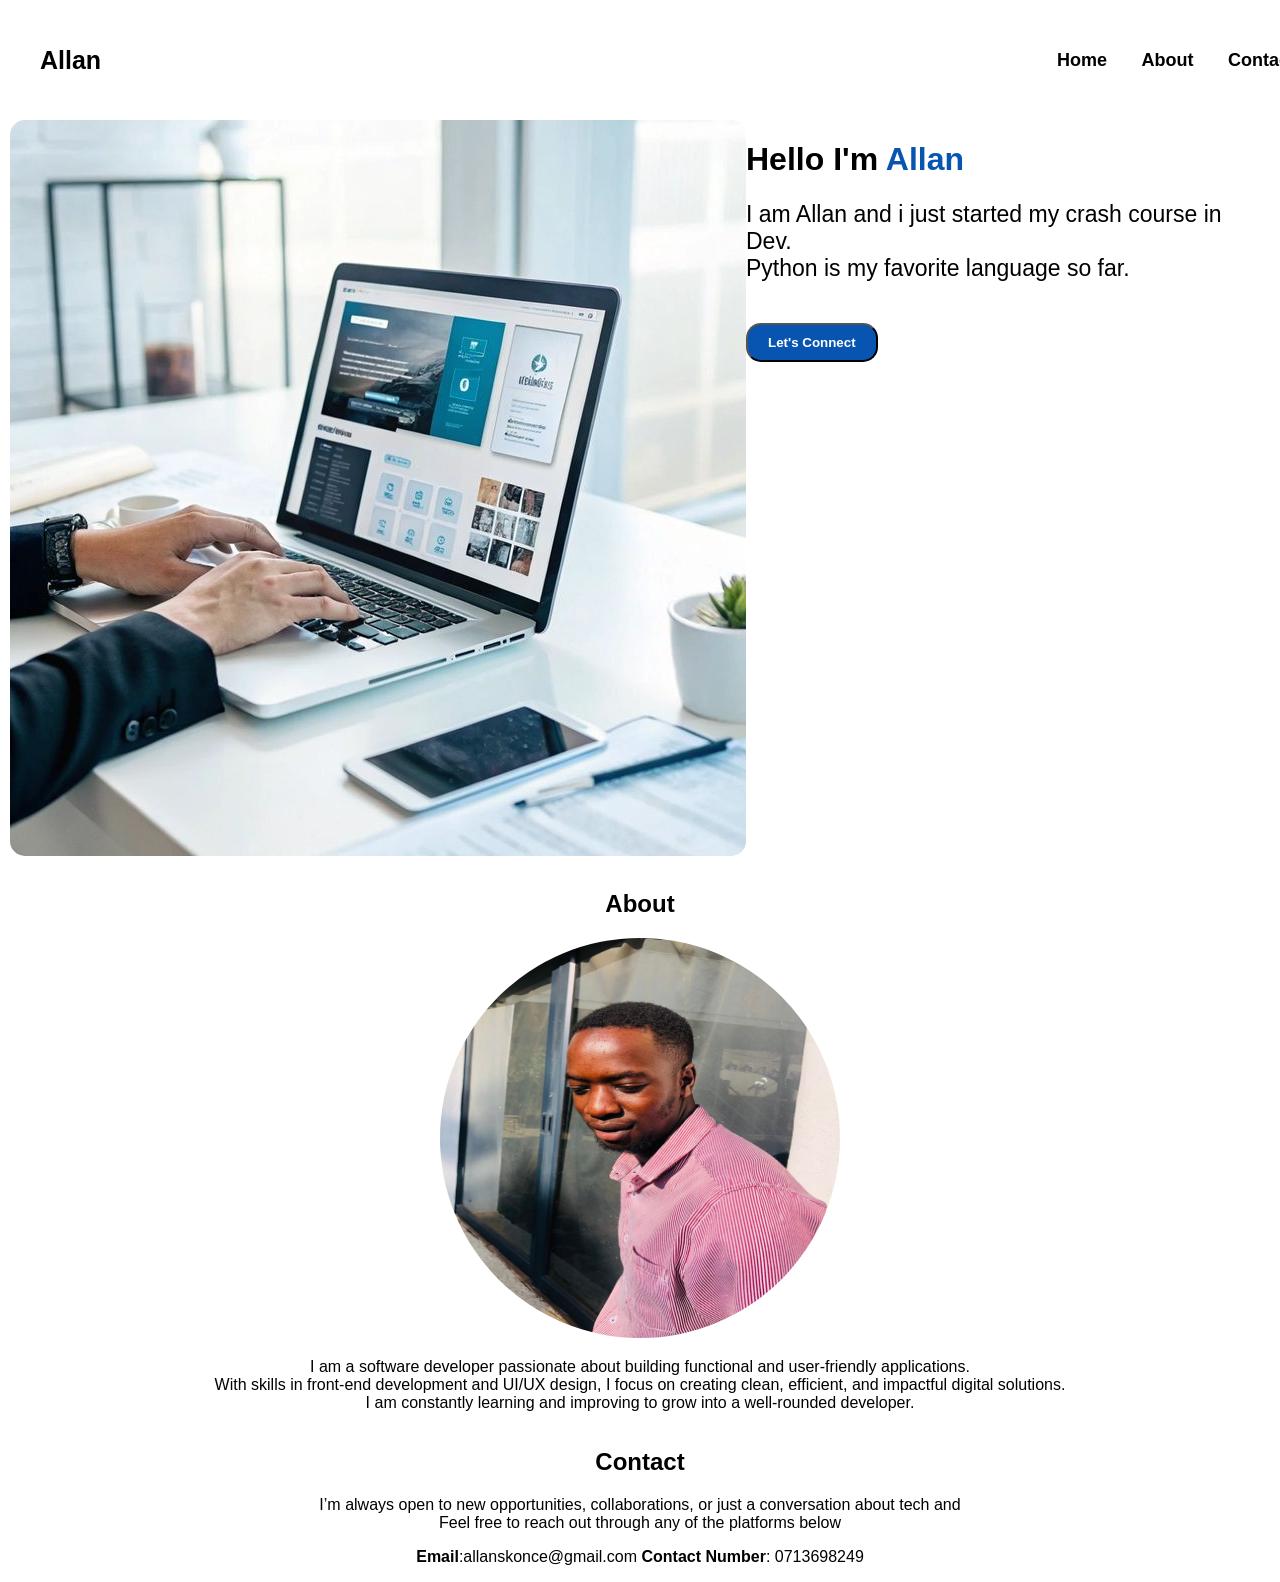
==== index.html @ 456476ec "first commit" ====
<!DOCTYPE html>
<html lang="en">
<head>
    <meta charset="UTF-8">
    <meta name="viewport" content="width=device-width, initial-scale=1.0">
    <title>Allan's portfolio</title>
    <link rel="stylesheet" href="stlye.css">
</head>
<body>
    <div class="navigation">
        <label class="name">Allan</label>
        <ul>
            <li><a href="#">Home</a></li>
            <li><a href="#">About</a></li>
            <li><a href="#">Contact</a></li>
        </ul>
    </div>
    <div class="container">
        <div class="picture">
            <img src="Clients.jpg" alt="impress" width="736" height="736">
        </div>
        <div class="text">
            <h1>Hello I'm <span class="zita">Allan</span></h1>
            <p class="t">I am Allan and i just started my crash course in Dev. <br>Python is my favorite language so far.</p><br>
            <button class="button">Let's Connect</button>
        </div>
    </div>
    

<section> 
    <div class="aboutcontainer">
        <div class="about">
            <h1>About</h1>
            <img src="IMG-20260331-WA0064.jpg" alt="my preacher">
            <p>I am a software developer passionate about building functional and user-friendly applications. <br> With skills in front-end development and UI/UX design, I focus on creating clean, efficient, and impactful digital solutions. <br>I am constantly learning and improving to grow into a well-rounded developer.</p>
            
            
        </div>

        <div class="pic mbiri">
        </div>
    </div>    
</section>

<section>
    <div class="contactcontainer">
        <div class="contact">
            <h1>Contact</h1>
            <p>I’m always open to new opportunities, collaborations, or just a conversation about tech and <br>Feel free to reach out through any of the platforms below  </p>
            <p><b>Email</b>:allanskonce@gmail.com 
            <b>Contact Number</b>: 0713698249</p>
        </div>
    </div>
</section>
---- stlye.css ----
body{
    top: 0;
    margin: 0;
    font-family: 'Segoe UI', Tahoma, Geneva, Verdana, sans-serif;
}

.navigation{
    width: 100%;
    height: 60px;
}

.t{
    font-size: 23px;
}
.picture img{
    border-radius: 15px;
}

.navigation{
    display: flex;
    justify-content: space-between;
    align-items: center;
    margin: 30px;
   
}

.navigation ul li{
    display: inline;
    margin: 0 15px;
}

.navigation ul li a{
    text-decoration: none;
    color: black;
    font-weight: bold;
    font-size: 18px;
}

.name{
    margin: 10px;
    font-size:25px ;
    font-weight: bold;
   
}

.container{
    display: flex;
    margin: 10px;
    justify-content: space-evenly;
}

.zita{
    color: #0855b1;
}

.button{
   padding: 10px 20px;
   background-color:#0855b1 ;
   border-radius: 15px;
   color: white;
   font-weight: bold;
}

button:hover{
    background-color: rgb(0, 208, 255);
    cursor: pointer;
}
.aboutcontainer{
    display: flex;
    justify-content: center;
}
.about{
text-align: center;

}
.aboutcontainer img{ 
    border-radius: 200px;
    width: 400px;
    height: 400px;

}


.contactcontainer{
text-align: center;
font-family: 'Segoe UI', Tahoma, Geneva, Verdana, sans-serif

}
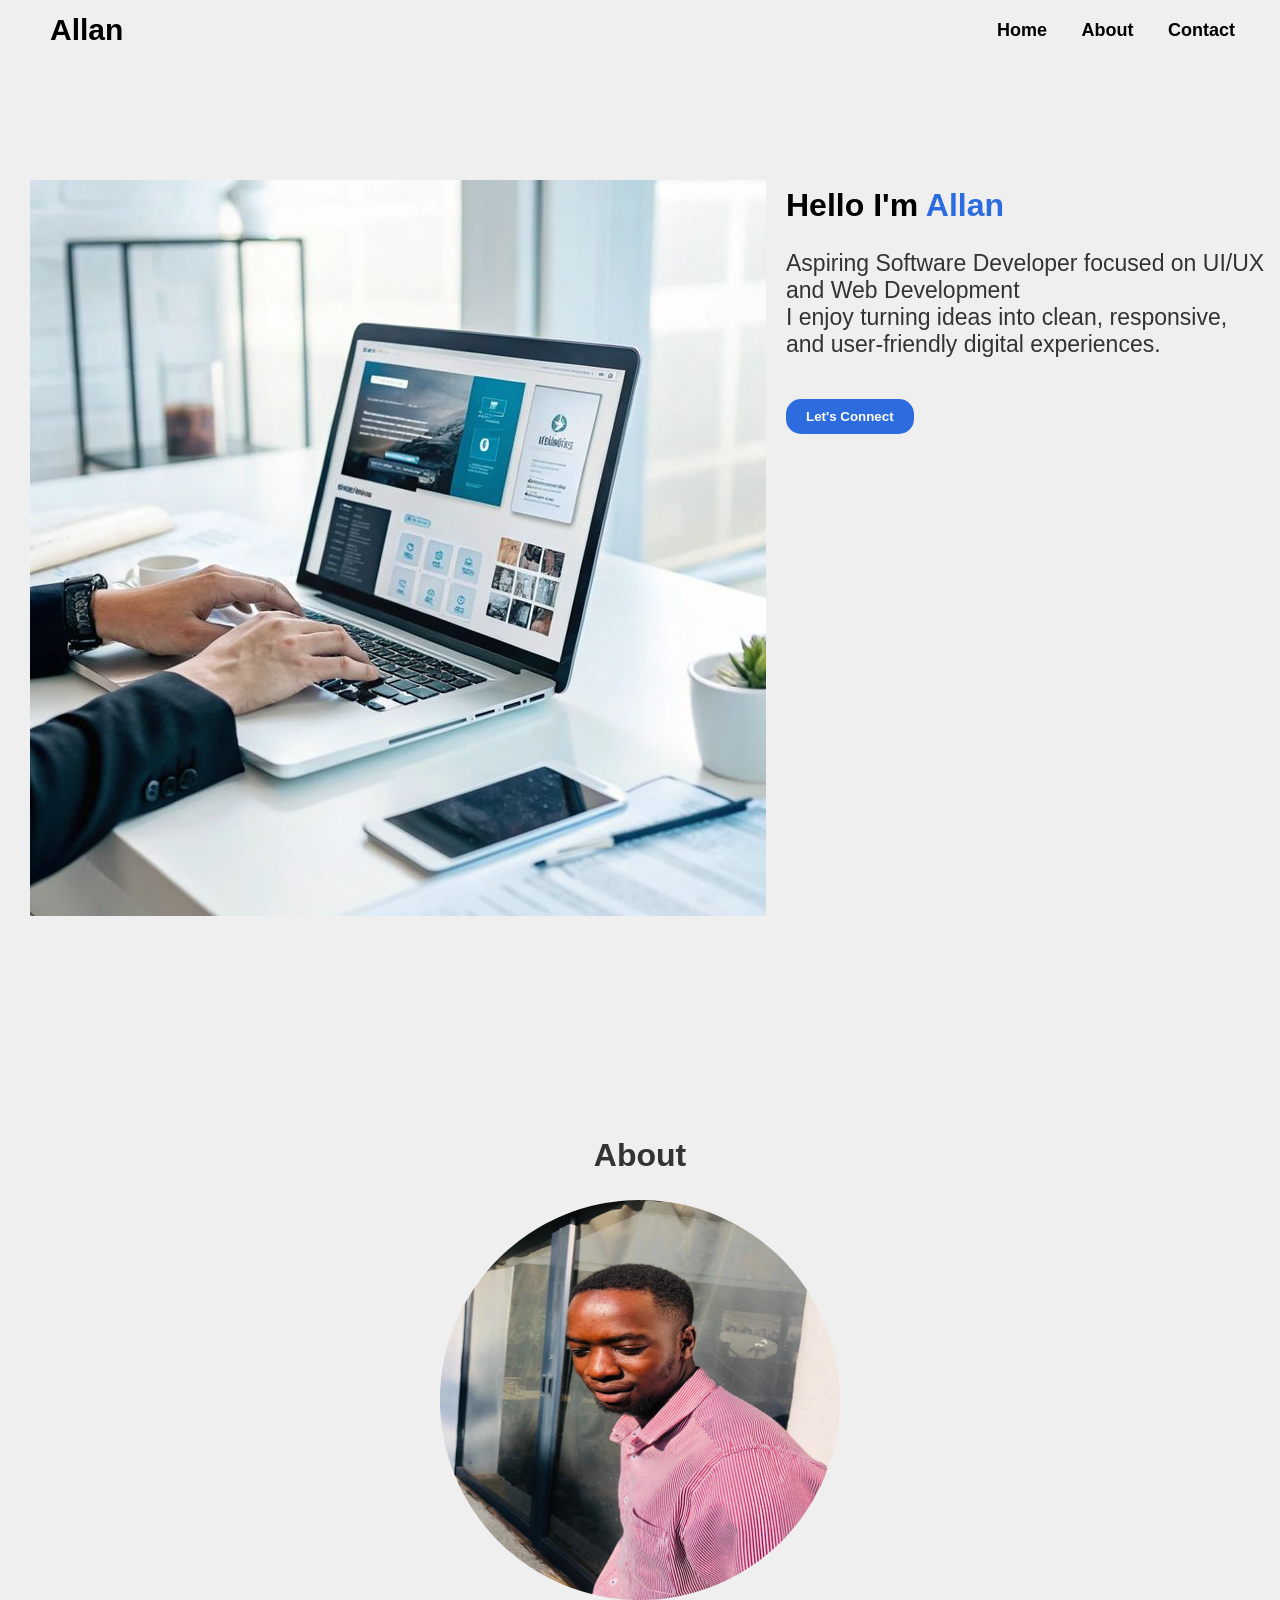
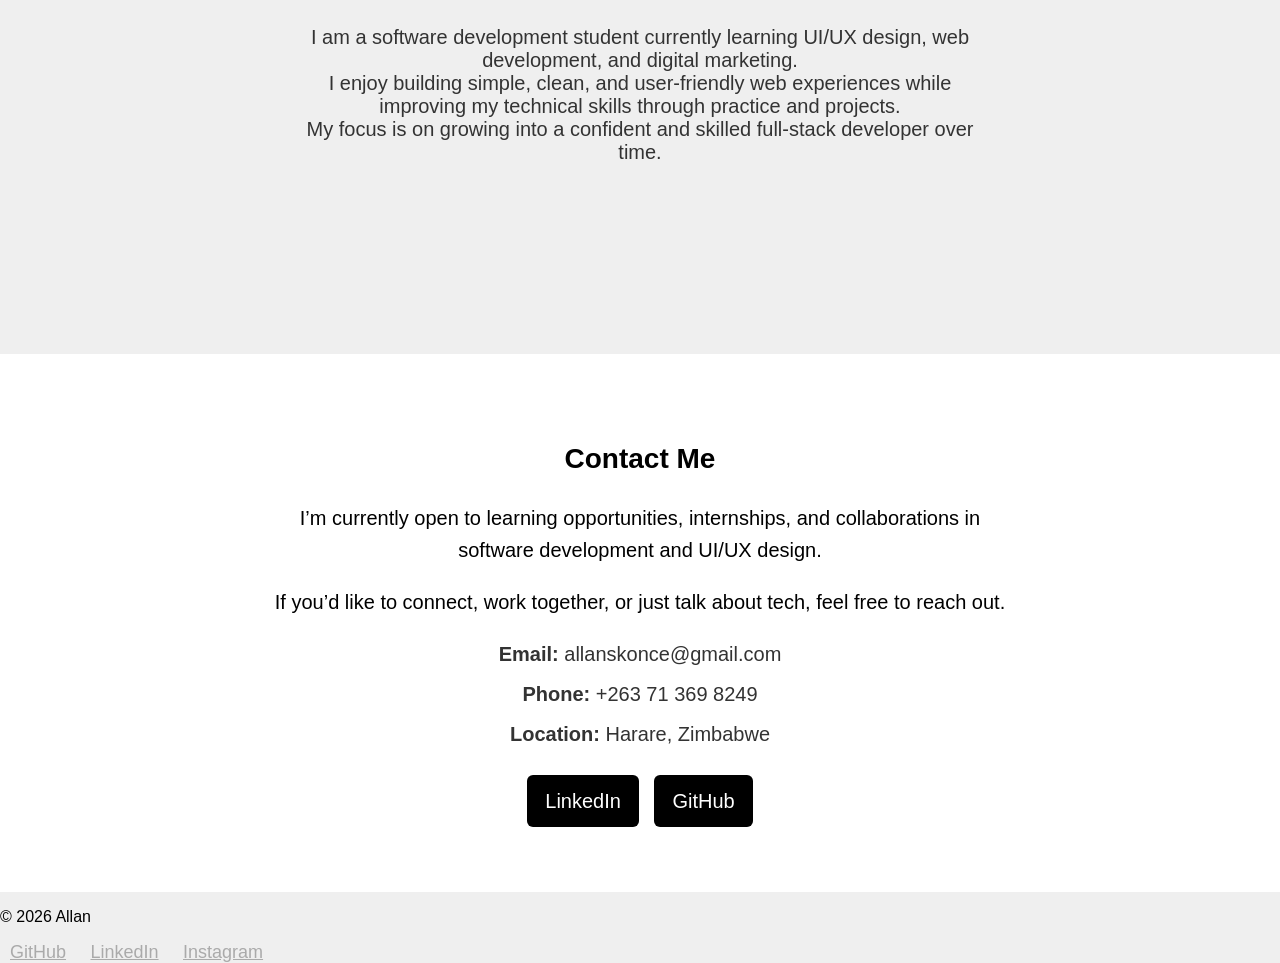
==== commit 92c82d6c: "initial commit" ====
--- a/index.html
+++ b/index.html
@@ -4,52 +4,118 @@
     <meta charset="UTF-8">
     <meta name="viewport" content="width=device-width, initial-scale=1.0">
     <title>Allan's portfolio</title>
+
     <link rel="stylesheet" href="stlye.css">
+
+    <!-- smooth scrolling -->
+    <style>
+        html {
+            scroll-behavior: smooth;
+        }
+    </style>
 </head>
+
 <body>
+
+    <!-- NAVIGATION -->
     <div class="navigation">
         <label class="name">Allan</label>
+
         <ul>
-            <li><a href="#">Home</a></li>
-            <li><a href="#">About</a></li>
-            <li><a href="#">Contact</a></li>
+            <li><a href="#home">Home</a></li>
+            <li><a href="#about">About</a></li>
+            <li><a href="#contact">Contact</a></li>
         </ul>
     </div>
-    <div class="container">
-        <div class="picture">
-            <img src="Clients.jpg" alt="impress" width="736" height="736">
+
+
+    <!-- HOME SECTION -->
+    <section id="home">
+        <div class="container">
+            <div class="picture">
+                <img src="Clients.jpg" alt="impress" width="736" height="736">
+            </div>
+
+            <div class="text">
+                <h1>Hello I'm <span class="zita">Allan</span></h1>
+                <p class="t">
+                    Aspiring Software Developer focused on UI/UX and Web Development
+
+<br>I enjoy turning ideas into clean, responsive, and user-friendly digital experiences. <br>
+                    
+                </p>
+                <br>
+                <button class="button">Let's Connect</button>
+            </div>
         </div>
-        <div class="text">
-            <h1>Hello I'm <span class="zita">Allan</span></h1>
-            <p class="t">I am Allan and i just started my crash course in Dev. <br>Python is my favorite language so far.</p><br>
-            <button class="button">Let's Connect</button>
+    </section>
+
+
+    <!-- ABOUT SECTION -->
+    <section id="about">
+        <div class="aboutcontainer">
+            <div class="about">
+                <h1>About</h1>
+                <img src="IMG-20260331-WA0064.jpg" alt="my preacher">
+
+                <p>
+                I am a software development student currently learning UI/UX design, web development, and digital marketing.
+
+<br>I enjoy building simple, clean, and user-friendly web experiences while improving my technical skills through practice and projects.
+
+<br>My focus is on growing into a confident and skilled full-stack developer over time.
+                </p>
+            </div>
         </div>
-    </div>
+    </section>
+
+
+    <!-- CONTACT SECTION -->
     
+        <section class="contact" id="contact">
+    <div class="contact-container">
 
-<section> 
-    <div class="aboutcontainer">
-        <div class="about">
-            <h1>About</h1>
-            <img src="IMG-20260331-WA0064.jpg" alt="my preacher">
-            <p>I am a software developer passionate about building functional and user-friendly applications. <br> With skills in front-end development and UI/UX design, I focus on creating clean, efficient, and impactful digital solutions. <br>I am constantly learning and improving to grow into a well-rounded developer.</p>
-            
-            
+        <h2>Contact Me</h2>
+
+        <p>
+            I’m currently open to learning opportunities, internships, and collaborations in software development and UI/UX design.
+        </p>
+
+        <p>
+            If you’d like to connect, work together, or just talk about tech, feel free to reach out.
+        </p>
+
+        <div class="contact-info">
+
+            <p><strong>Email:</strong> allanskonce@gmail.com</p>
+
+            <p><strong>Phone:</strong> +263 71 369 8249</p>
+
+            <p><strong>Location:</strong> Harare, Zimbabwe</p>
+
         </div>
 
-        <div class="pic mbiri">
+        <div class="contact-buttons">
+            <a href="#" class="btn">LinkedIn</a>
+            <a href="#" class="btn">GitHub</a>
         </div>
-    </div>    
+
+    </div>
 </section>
+        
+    </section>
 
-<section>
-    <div class="contactcontainer">
-        <div class="contact">
-            <h1>Contact</h1>
-            <p>I’m always open to new opportunities, collaborations, or just a conversation about tech and <br>Feel free to reach out through any of the platforms below  </p>
-            <p><b>Email</b>:allanskonce@gmail.com 
-            <b>Contact Number</b>: 0713698249</p>
-        </div>
+</body>
+<footer class="footer">
+    <p>© 2026 Allan</p>
+
+    <div class="socials">
+        <a href="#">GitHub</a>
+        <a href="https://www.linkedin.com/in/allan-kundai-skonce-3086b0228/?lipi=urn%3Ali%3Apage%3Ad_flagship3_feed%3B%2FhtgY5AkRZGM2tpJAKcWiQ%3D%3D" target="_blank">LinkedIn</a>
+        <a href="#">Instagram</a>
     </div>
-</section>     
+</footer>
 
+
+
+</html>
--- a/stlye.css
+++ b/stlye.css
@@ -1,27 +1,21 @@
 body{
-    top: 0;
     margin: 0;
     font-family: 'Segoe UI', Tahoma, Geneva, Verdana, sans-serif;
-}
-
+    background-color: #efefef; /* soft light grey */
+}
+
+/* NAVIGATION */
 .navigation{
     width: 100%;
     height: 60px;
-}
-
-.t{
-    font-size: 23px;
-}
-.picture img{
-    border-radius: 15px;
-}
-
-.navigation{
     display: flex;
     justify-content: space-between;
     align-items: center;
-    margin: 30px;
-   
+    padding: 0 40px; /* fixed spacing instead of margin */
+}
+
+.navigation ul{
+    margin-right: 70px; /* moves menu slightly left */
 }
 
 .navigation ul li{
@@ -38,51 +32,249 @@
 
 .name{
     margin: 10px;
-    font-size:25px ;
+    font-size:30px ;
     font-weight: bold;
-   
-}
-
+}
+
+/* HERO SECTION */
 .container{
     display: flex;
     margin: 10px;
     justify-content: space-evenly;
 }
 
+h1{
+    font-size: 32px;
+}
+
+/* TEXT */
+.t{
+    font-size: 23px;
+    color: #333; /* softer black */
+}
+
 .zita{
-    color: #0855b1;
-}
-
+    color: #2d6cdf; /* softer blue */
+}
+
+/* IMAGE */
+.picture img{
+    border-radius: 15px;
+    padding: 20px;
+}
+
+/* BUTTON */
 .button{
    padding: 10px 20px;
-   background-color:#0855b1 ;
+   background-color:#2d6cdf;
    border-radius: 15px;
    color: white;
    font-weight: bold;
-}
-
-button:hover{
-    background-color: rgb(0, 208, 255);
+   border: none;
+}
+
+.button:hover{
+    background-color: #1fa3a3;
     cursor: pointer;
 }
+
+/* ABOUT SECTION */
 .aboutcontainer{
     display: flex;
     justify-content: center;
-}
+    font-size: 23px;
+    color: #333; /* softer black */
+    
+     
+}
+
 .about{
-text-align: center;
-
-}
+    text-align: center;
+    padding: 70px;
+    max-width: 750px;
+   
+
+}
+
 .aboutcontainer img{ 
     border-radius: 200px;
     width: 400px;
     height: 400px;
-
-}
-
-
+     
+}
+
+/* CONTACT */
 .contactcontainer{
-text-align: center;
-font-family: 'Segoe UI', Tahoma, Geneva, Verdana, sans-serif
-
+    text-align: center;
+}
+
+
+section{
+    margin-top: 100px;
+}
+
+.about p {
+    font-size: 20px;
+    max-width: 700px;
+}
+
+.socials a {
+    color: #aaaaaa;
+    margin: 0 10px;
+    font-size: 18px;
+}
+
+.socials a:hover {
+    color: rgba(255, 255, 255, 0.692);
+}
+.contact {
+    padding: 60px 20px;
+    background-color: white;
+}
+
+.contact-container {
+    max-width: 750px;
+    margin: auto;
+    text-align: center;
+    line-height: 1.6;
+    font-size: 20px
+}
+
+.contact-container h2 {
+    font-size: 28px;
+    margin-bottom: 15px;
+}
+
+.contact-info {
+    margin: 20px 0;
+    font-size: 20px;
+}
+
+.contact-info p {
+    margin: 8px 0;
+    color: #333;
+}
+
+.contact-buttons {
+    margin-top: 20px;
+}
+
+.contact-buttons .btn {
+    display: inline-block;
+    padding: 10px 18px;
+    margin: 5px;
+    text-decoration: none;
+    background-color: black;
+    color: white;
+    border-radius: 6px;
+    transition: 0.3s;
+}
+
+.contact-buttons .btn:hover {
+    background-color: #333;
+}
+
+/* ================= RESPONSIVE DESIGN ================= */
+
+/* Tablets (768px and below) */
+@media (max-width: 768px) {
+
+    .navigation {
+        flex-direction: column;
+        height: auto;
+        padding: 10px 20px;
+    }
+
+    .navigation ul {
+        margin: 10px 0;
+        padding: 0;
+    }
+
+    .navigation ul li {
+        display: block;
+        margin: 10px 0;
+        text-align: center;
+    }
+
+    .container {
+        flex-direction: column;
+        align-items: center;
+        text-align: center;
+    }
+
+    .picture img {
+        width: 80%;
+        height: auto;
+    }
+
+    h1 {
+        font-size: 26px;
+    }
+
+    .t {
+        font-size: 20px;
+    }
+
+    .aboutcontainer {
+        flex-direction: column;
+        align-items: center;
+        text-align: center;
+    }
+
+    .aboutcontainer img {
+        width: 250px;
+        height: 250px;
+        margin-bottom: 20px;
+    }
+
+    .about {
+        padding: 30px;
+    }
+
+    section {
+        margin-top: 60px;
+    }
+}
+
+
+/* Mobile (480px and below) */
+@media (max-width: 480px) {
+
+    .name {
+        font-size: 22px;
+        text-align: center;
+    }
+
+    h1 {
+        font-size: 22px;
+    }
+
+    .t {
+        font-size: 18px;
+    }
+
+    .button {
+        width: 100%;
+        max-width: 200px;
+    }
+
+    .picture img {
+        width: 90%;
+    }
+
+    .aboutcontainer img {
+        width: 200px;
+        height: 200px;
+    }
+
+    .contact-container {
+        font-size: 18px;
+        padding: 0 10px;
+    }
+
+    .contact-buttons .btn {
+        display: block;
+        width: 80%;
+        margin: 10px auto;
+    }
 }
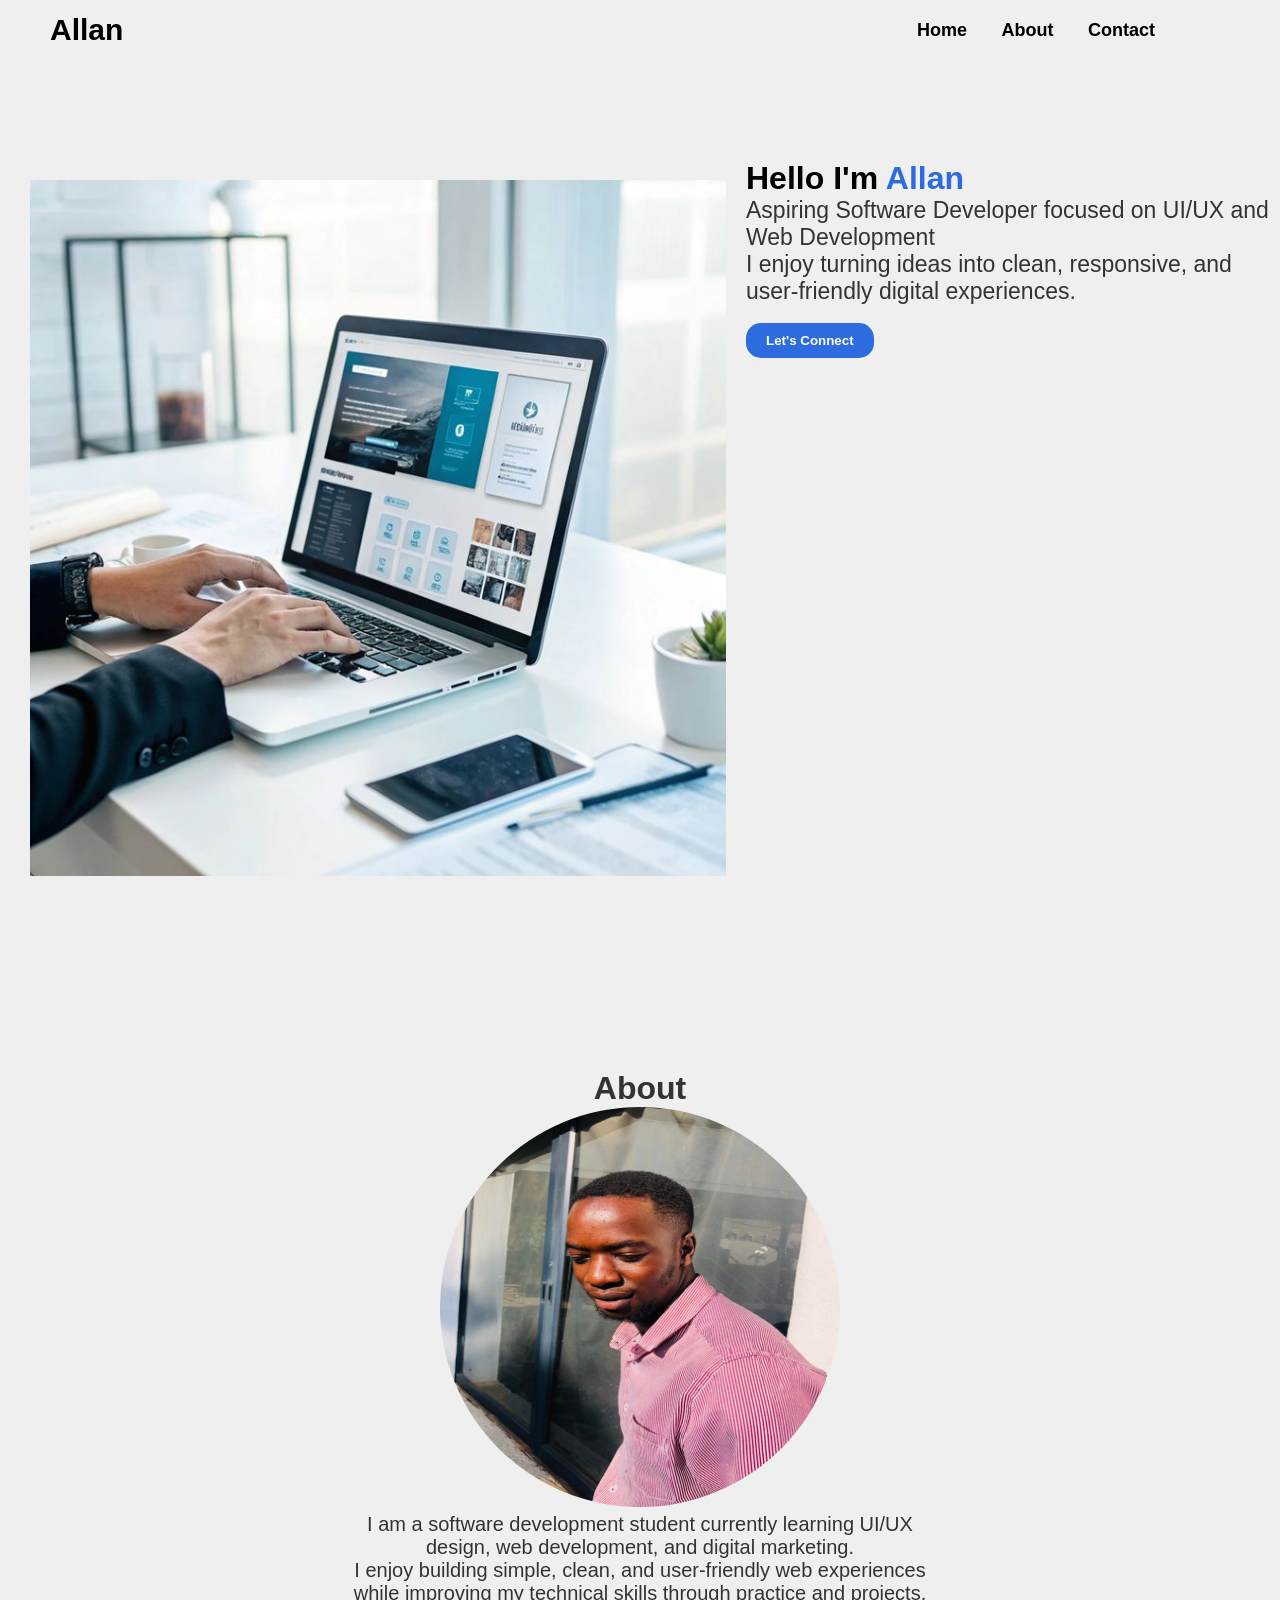
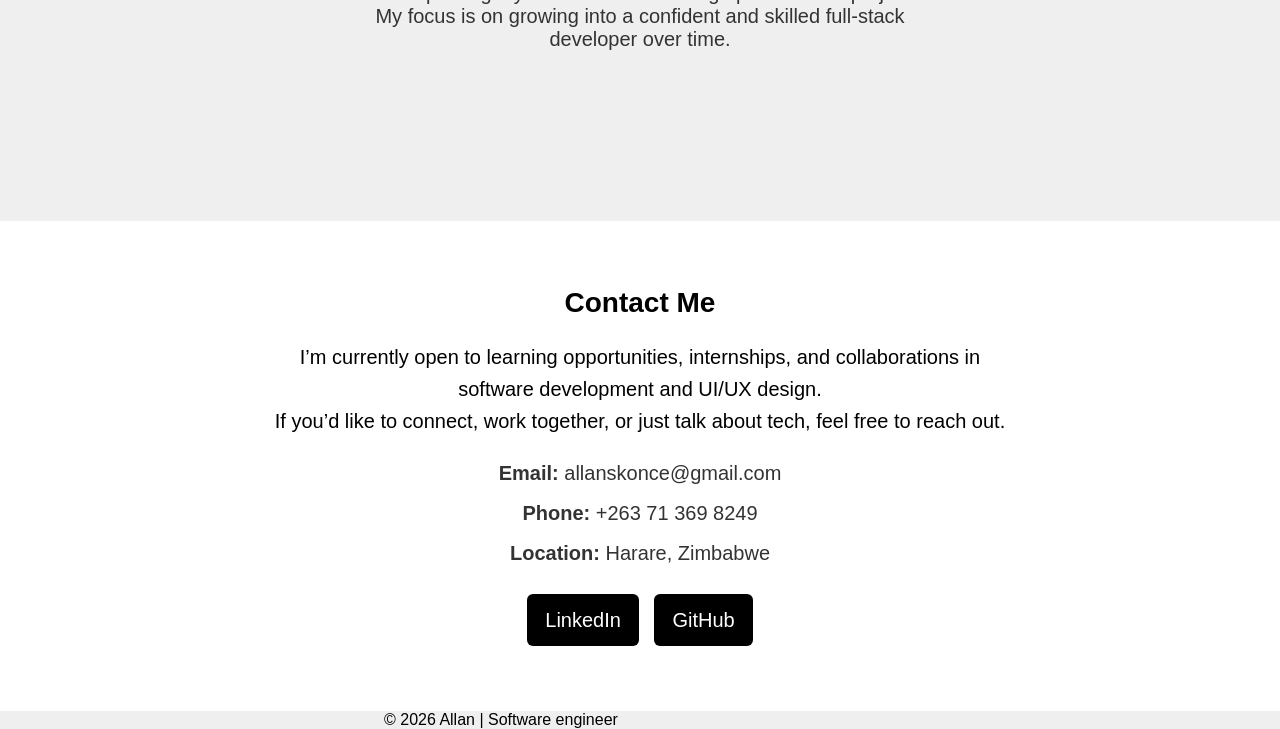
==== commit 13d81b19: "initial commit" ====
--- a/index.html
+++ b/index.html
@@ -96,7 +96,7 @@
         </div>
 
         <div class="contact-buttons">
-            <a href="#" class="btn">LinkedIn</a>
+            <a href="https://www.linkedin.com/in/allan-kundai-skonce-3086b0228/?lipi=urn%3Ali%3Apage%3Ad_flagship3_feed%3B%2FhtgY5AkRZGM2tpJAKcWiQ%3D%3D" class="btn">LinkedIn</a>
             <a href="#" class="btn">GitHub</a>
         </div>
 
@@ -107,12 +107,13 @@
 
 </body>
 <footer class="footer">
-    <p>© 2026 Allan</p>
+    <div class="the-footer">
+        <p>© 2026 Allan  | Software engineer</p> 
 
-    <div class="socials">
-        <a href="#">GitHub</a>
-        <a href="https://www.linkedin.com/in/allan-kundai-skonce-3086b0228/?lipi=urn%3Ali%3Apage%3Ad_flagship3_feed%3B%2FhtgY5AkRZGM2tpJAKcWiQ%3D%3D" target="_blank">LinkedIn</a>
-        <a href="#">Instagram</a>
+        <div class="socials">
+    
+        </div>
+
     </div>
 </footer>
 
--- a/stlye.css
+++ b/stlye.css
@@ -1,3 +1,9 @@
+*{
+    margin: 0;
+    padding: 0;
+    box-sizing: border-box;
+}
+
 body{
     margin: 0;
     font-family: 'Segoe UI', Tahoma, Geneva, Verdana, sans-serif;
@@ -174,26 +180,37 @@
     background-color: #333;
 }
 
+.the-footer{
+   margin-left: 30%; 
+   
+}
+
 /* ================= RESPONSIVE DESIGN ================= */
 
-/* Tablets (768px and below) */
 @media (max-width: 768px) {
 
     .navigation {
-        flex-direction: column;
+        flex-direction: column; /* stack name + menu */
+        align-items: center;
         height: auto;
         padding: 10px 20px;
     }
 
+    .name {
+        margin-bottom: 5px; /* brings name slightly above nav */
+    }
+
     .navigation ul {
-        margin: 10px 0;
+        display: flex; /* horizontal menu */
+        justify-content: center;
+        gap: 15px;
+        margin: 5px 0;
         padding: 0;
     }
 
     .navigation ul li {
-        display: block;
-        margin: 10px 0;
-        text-align: center;
+        display: inline; /* keep horizontal */
+        margin: 0;
     }
 
     .container {
@@ -232,17 +249,32 @@
     }
 
     section {
-        margin-top: 60px;
-    }
-}
-
-
-/* Mobile (480px and below) */
+        margin: 50px 0; /* reduced spacing */
+    }
+ 
 @media (max-width: 480px) {
+
+    .navigation {
+        flex-direction: column;
+        align-items: center;
+    }
 
     .name {
         font-size: 22px;
         text-align: center;
+        margin-bottom: 5px; /* name slightly above nav */
+    }
+
+    .navigation ul {
+        display: flex; /* keep nav horizontal */
+        justify-content: center;
+        gap: 12px;
+        padding: 0;
+        margin: 5px 0;
+    }
+
+    .navigation ul li {
+        display: inline;
     }
 
     h1 {
@@ -277,4 +309,29 @@
         width: 80%;
         margin: 10px auto;
     }
-}+
+    /* 🔥 FIX FOOTER POSITION */
+    section {
+        margin: 60px 0; /* reduces big gaps */
+    }
+  
+
+                        
+    .contact {
+        padding: 30px 15px; /* less vertical space */
+    }
+ 
+}
+@media (max-width: 480px){
+.footer p{
+    align-items: center;
+
+} 
+}
+
+
+
+}   
+    
+
+
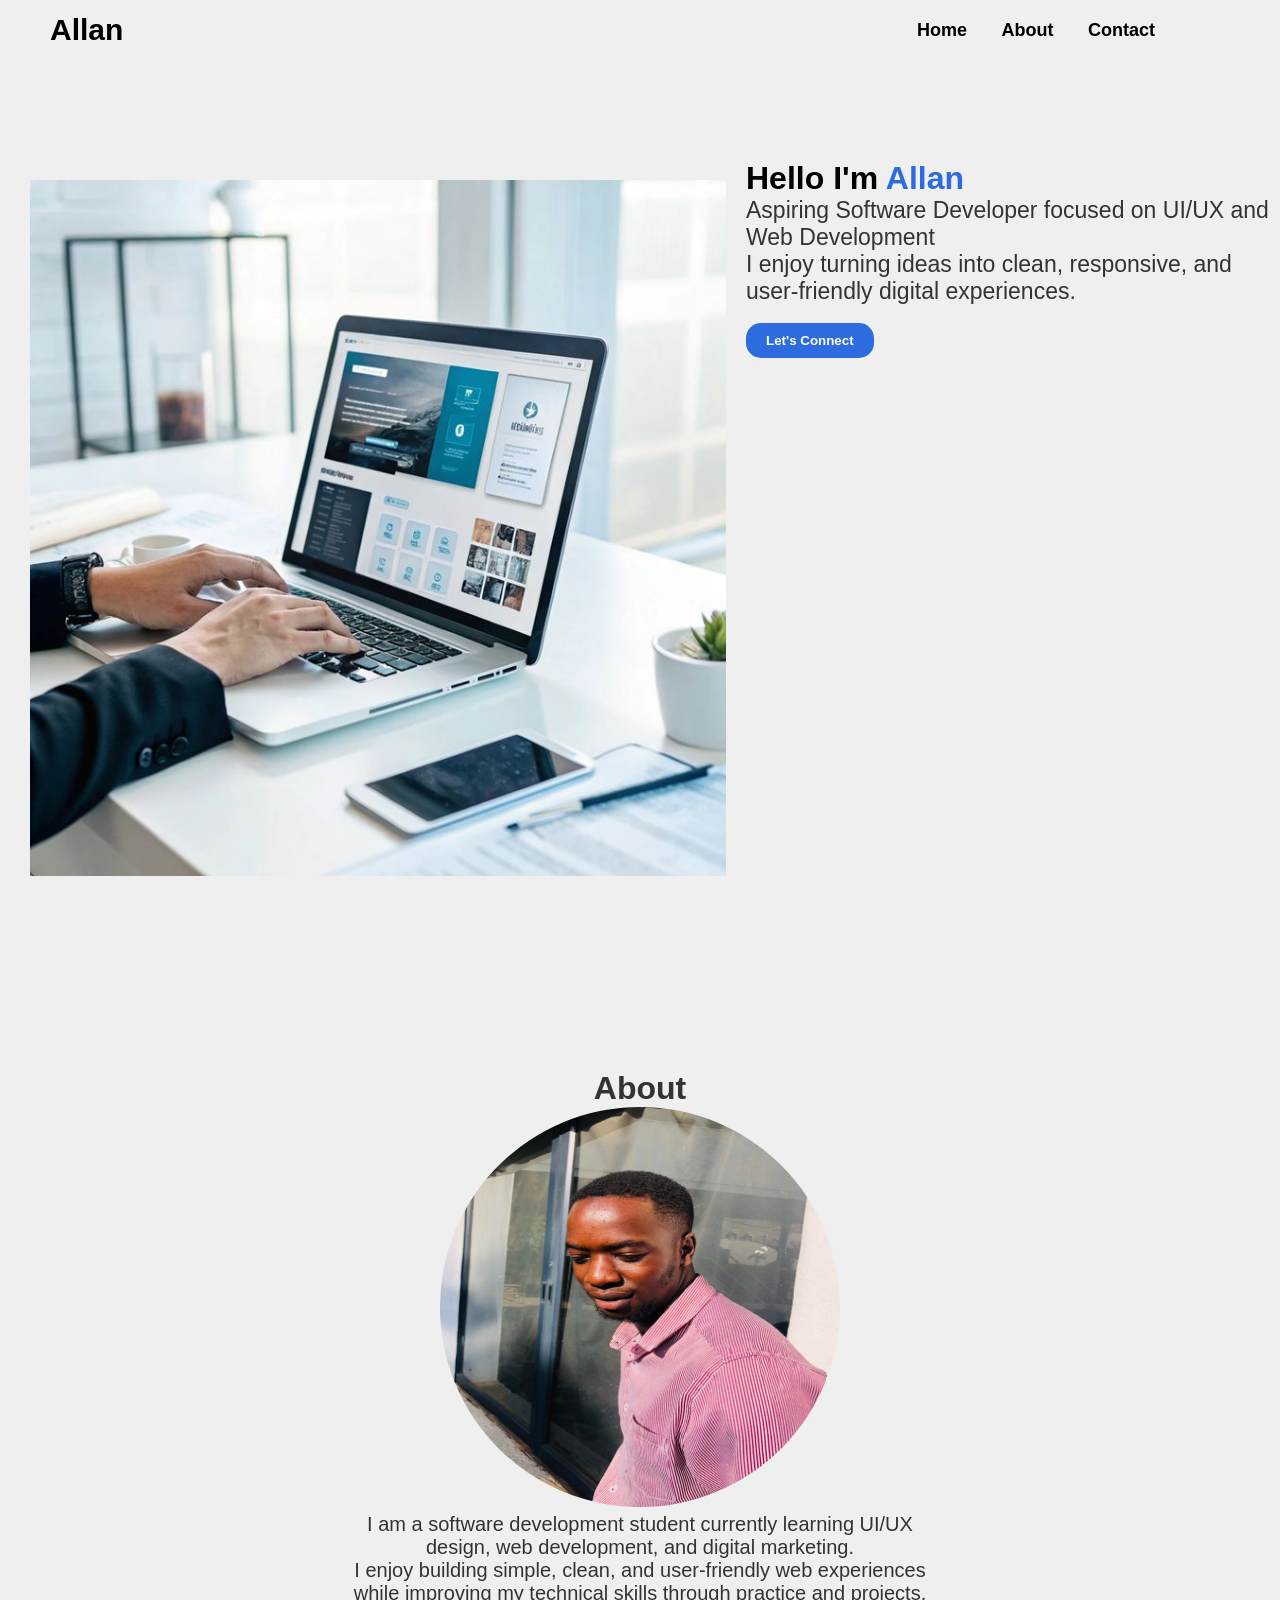
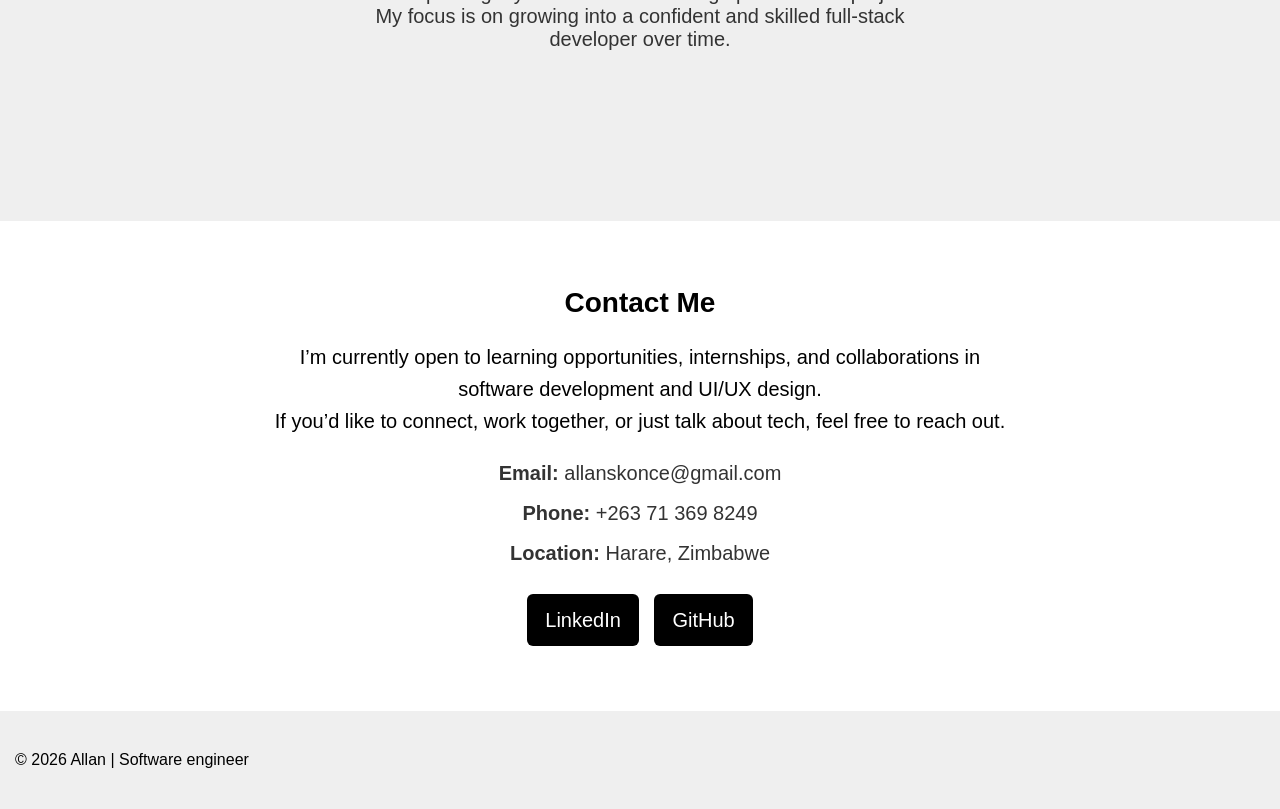
==== commit 77648ae3: "initial commit" ====
--- a/index.html
+++ b/index.html
@@ -97,7 +97,7 @@
 
         <div class="contact-buttons">
             <a href="https://www.linkedin.com/in/allan-kundai-skonce-3086b0228/?lipi=urn%3Ali%3Apage%3Ad_flagship3_feed%3B%2FhtgY5AkRZGM2tpJAKcWiQ%3D%3D" class="btn">LinkedIn</a>
-            <a href="#" class="btn">GitHub</a>
+            <a href="https://vercel.com/kundai-263s-projects" class="btn">GitHub</a>
         </div>
 
     </div>
--- a/stlye.css
+++ b/stlye.css
@@ -181,7 +181,8 @@
 }
 
 .the-footer{
-   margin-left: 30%; 
+   margin-left: 0%; 
+    padding: 40px 15px;
    
 }
 
